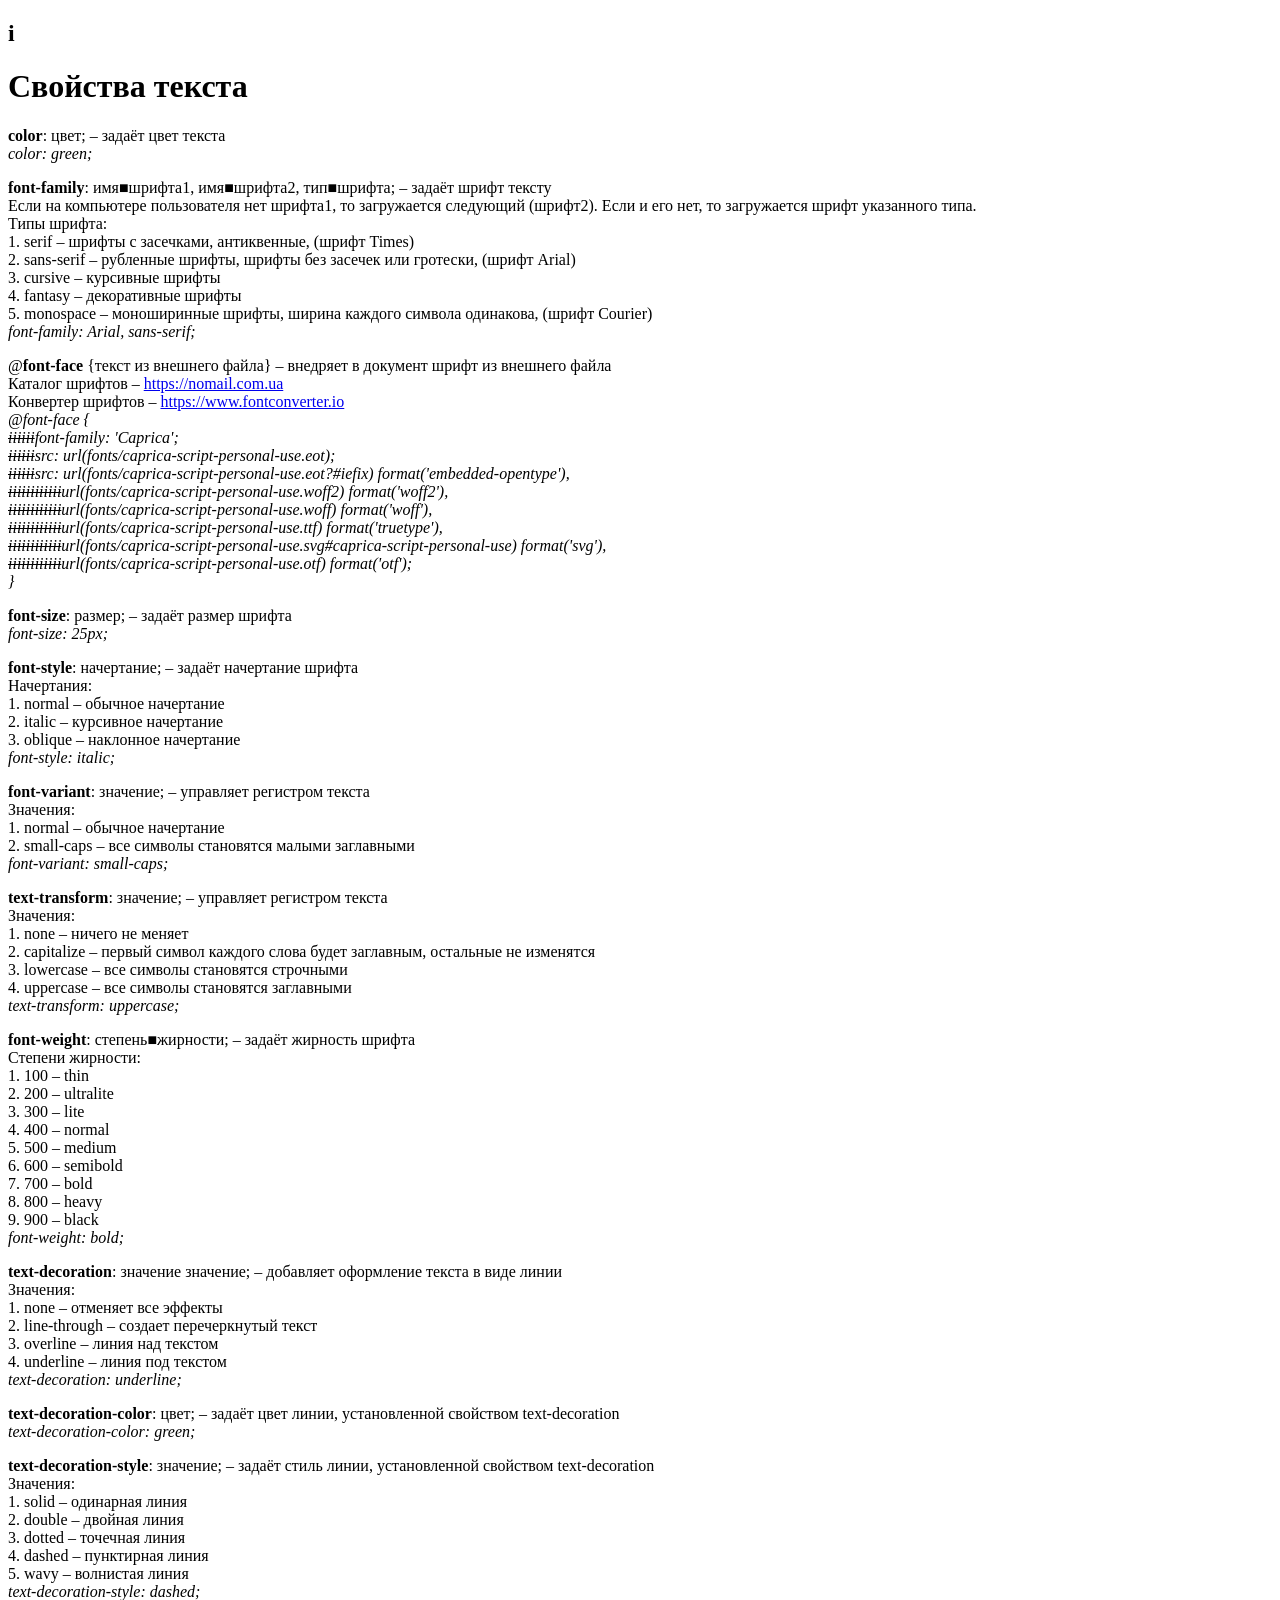
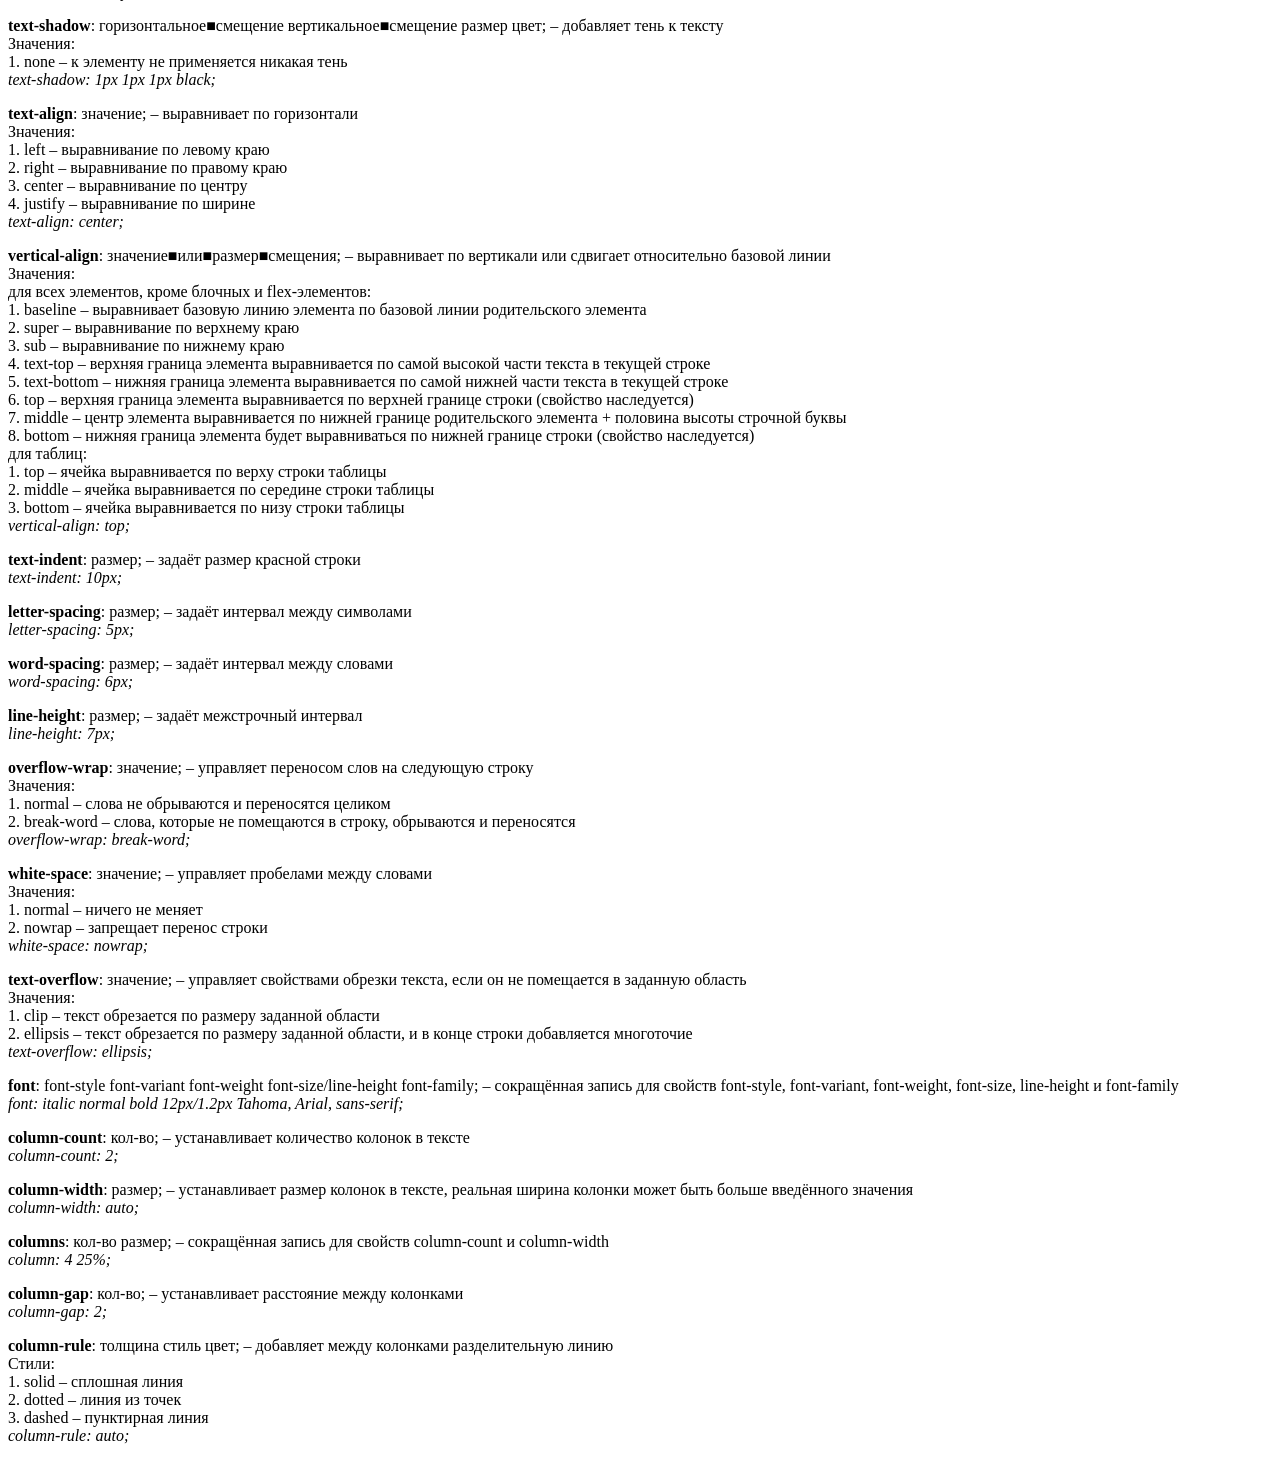
==== text.html @ 32b03953 "Add files via upload" ====
<!DOCTYPE html><html><head><meta charset='utf-8'><meta name='viewport' content='width=device-width, initial-scale=1.0, maximum-scale=1.0, user-scalable=0'><title>Свойства текста</title><link rel='stylesheet' href='../css/style(сокращённая).css'><link rel='icon' href='../img/favicon.ico'></head><body><a class='close' href='../index.html'><u></u><u></u></a><a class='button' href='#home'><u class='u'></u><u class='u2'></u><u class='u3'></u></a><h2 id='home'>i</h2><h1>Свойства текста</h1><p><b>color</b>: цвет; – задаёт цвет текста<br><i>color: green;</i></p><p><b>font-family</b>: имя■шрифта1, имя■шрифта2, тип■шрифта; – задаёт шрифт тексту<br>Если на компьютере пользователя нет шрифта1, то загружается следующий (шрифт2). Если и его нет, то загружается шрифт указанного типа.<br>Типы шрифта:<br>1. serif – шрифты с засечками, антиквенные, (шрифт Times)<br>2. sans-serif – рубленные шрифты, шрифты без засечек или гротески, (шрифт Arial)<br>3. cursive – курсивные шрифты<br>4. fantasy – декоративные шрифты<br>5. monospace – моноширинные шрифты, ширина каждого символа одинакова, (шрифт Courier)<br><i>font-family: Arial, sans-serif;</i></p><p>@<b>font-face</b> {текст из внешнего файла} – внедряет в документ шрифт из внешнего файла<br>Каталог шрифтов – <a target='_blank' href='https://nomail.com.ua'>https://nomail.com.ua</a><br>Конвертер шрифтов – <a target='_blank' href='https://www.fontconverter.io'>https://www.fontconverter.io</a><br><i>@font-face {<br><s>iiiiii</s>font-family: 'Caprica';<br><s>iiiiii</s>src: url(fonts/caprica-script-personal-use.eot);<br><s>iiiiii</s>src: url(fonts/caprica-script-personal-use.eot?#iefix) format('embedded-opentype'),<br><s>iiiiiiiiiiii</s>url(fonts/caprica-script-personal-use.woff2) format('woff2'),<br><s>iiiiiiiiiiii</s>url(fonts/caprica-script-personal-use.woff) format('woff'),<br><s>iiiiiiiiiiii</s>url(fonts/caprica-script-personal-use.ttf) format('truetype'),<br><s>iiiiiiiiiiii</s>url(fonts/caprica-script-personal-use.svg#caprica-script-personal-use) format('svg'),<br><s>iiiiiiiiiiii</s>url(fonts/caprica-script-personal-use.otf) format('otf');<br>}</i></p><p><b>font-size</b>: размер; – задаёт размер шрифта<br><i>font-size: 25px;</i></p><p><b>font-style</b>: начертание; – задаёт начертание шрифта<br>Начертания:<br>1. normal – обычное начертание<br>2. italic – курсивное начертание<br>3. oblique – наклонное начертание<br><i>font-style: italic;</i></p><p><b>font-variant</b>: значение; – управляет регистром текста<br>Значения:<br>1. normal – обычное начертание<br>2. small-caps – все символы становятся малыми заглавными<br><i>font-variant: small-caps;</i></p><p><b>text-transform</b>: значение; – управляет регистром текста<br>Значения:<br>1. none – ничего не меняет<br>2. capitalize – первый символ каждого слова будет заглавным, остальные не изменятся<br>3. lowercase – все символы становятся строчными<br>4. uppercase – все символы становятся заглавными<br><i>text-transform: uppercase;</i></p><p><b>font-weight</b>: степень■жирности; – задаёт жирность шрифта<br>Степени жирности:<br>1. 100 – thin<br>2. 200 – ultralite<br>3. 300 – lite<br>4. 400 – normal<br>5. 500 – medium<br>6. 600 – semibold<br>7. 700 – bold<br>8. 800 – heavy<br>9. 900 – black<br><i>font-weight: bold;</i></p><p><b>text-decoration</b>: значение значение; – добавляет оформление текста в виде линии<br>Значения:<br>1. none – отменяет все эффекты<br>2. line-through – создает перечеркнутый текст<br>3. overline – линия над текстом<br>4. underline – линия под текстом<br><i>text-decoration: underline;</i></p><p><b>text-decoration-color</b>: цвет; – задаёт цвет линии, установленной свойством text-decoration<br><i>text-decoration-color: green;</i></p><p><b>text-decoration-style</b>: значение; – задаёт стиль линии, установленной свойством text-decoration<br>Значения:<br>1. solid – одинарная линия<br>2. double – двойная линия<br>3. dotted – точечная линия<br>4. dashed – пунктирная линия<br>5. wavy – волнистая линия<br><i>text-decoration-style: dashed;</i></p><p><b>text-shadow</b>: горизонтальное■смещение вертикальное■смещение размер цвет; – добавляет тень к тексту<br>Значения:<br>1. none – к элементу не применяется никакая тень<br><i>text-shadow: 1px 1px 1px black;</i></p><p><b>text-align</b>: значение; – выравнивает по горизонтали<br>Значения:<br>1. left – выравнивание по левому краю<br>2. right – выравнивание по правому краю<br>3. center – выравнивание по центру<br>4. justify – выравнивание по ширине<br><i>text-align: center;</i></p><p><b>vertical-align</b>: значение■<wbr>или■<wbr>размер■<wbr>смещения; – выравнивает по вертикали или сдвигает относительно базовой линии<br>Значения:<br>для всех элементов, кроме блочных и flex-элементов:<br>1. baseline – выравнивает базовую линию элемента по базовой линии родительского элемента<br>2. super – выравнивание по верхнему краю<br>3. sub – выравнивание по нижнему краю<br>4. text-top – верхняя граница элемента выравнивается по самой высокой части текста в текущей строке<br>5. text-bottom – нижняя граница элемента выравнивается по самой нижней части текста в текущей строке<br>6. top – верхняя граница элемента выравнивается по верхней границе строки (свойство наследуется)<br>7. middle – центр элемента выравнивается по нижней границе родительского элемента + половина высоты строчной буквы<br>8. bottom – нижняя граница элемента будет выравниваться по нижней границе строки (свойство наследуется)<br>для таблиц:<br>1. top – ячейка выравнивается по верху строки таблицы<br>2. middle – ячейка выравнивается по середине строки таблицы<br>3. bottom – ячейка выравнивается по низу строки таблицы<br><i>vertical-align: top;</i></p><p><b>text-indent</b>: размер; – задаёт размер красной строки<br><i>text-indent: 10px;</i></p><p><b>letter-spacing</b>: размер; – задаёт интервал между символами<br><i>letter-spacing: 5px;</i></p><p><b>word-spacing</b>: размер; – задаёт интервал между словами<br><i>word-spacing: 6px;</i></p><p><b>line-height</b>: размер; – задаёт межстрочный интервал<br><i>line-height: 7px;</i></p><p><b>overflow-wrap</b>: значение; – управляет переносом слов на следующую строку<br>Значения:<br>1. normal – слова не обрываются и переносятся целиком<br>2. break-word – слова, которые не помещаются в строку, обрываются и переносятся<br><i>overflow-wrap: break-word;</i></p><p><b>white-space</b>: значение; – управляет пробелами между словами<br>Значения:<br>1. normal – ничего не меняет<br>2. nowrap – запрещает перенос строки<br><i>white-space: nowrap;</i></p><p><b>text-overflow</b>: значение; – управляет свойствами обрезки текста, если он не помещается в заданную область<br>Значения:<br>1. clip – текст обрезается по размеру заданной области<br>2. ellipsis – текст обрезается по размеру заданной области, и в конце строки добавляется многоточие<br><i>text-overflow: ellipsis;</i></p><p><b>font</b>: font-style font-variant font-weight font-size/line-height font-family; – сокращённая запись для свойств font-style, font-variant, font-weight, font-size, line-height и font-family<br><i>font: italic normal bold 12px/1.2px Tahoma, Arial, sans-serif;</i></p><p><b>column-count</b>: кол-во; – устанавливает количество колонок в тексте<br><i>column-count: 2;</i></p><p><b>column-width</b>: размер; – устанавливает размер колонок в тексте, реальная ширина колонки может быть больше введённого значения<br><i>column-width: auto;</i></p><p><b>columns</b>: кол-во размер; – сокращённая запись для свойств column-count и column-width<br><i>column: 4 25%;</i></p><p><b>column-gap</b>: кол-во; – устанавливает расстояние между колонками<br><i>column-gap: 2;</i></p><p><b>column-rule</b>: толщина стиль цвет; – добавляет между колонками разделительную линию<br>Стили:<br>1. solid – сплошная линия<br>2. dotted – линия из точек<br>3. dashed – пунктирная линия<br><i>column-rule: auto;</i></p></body></html>
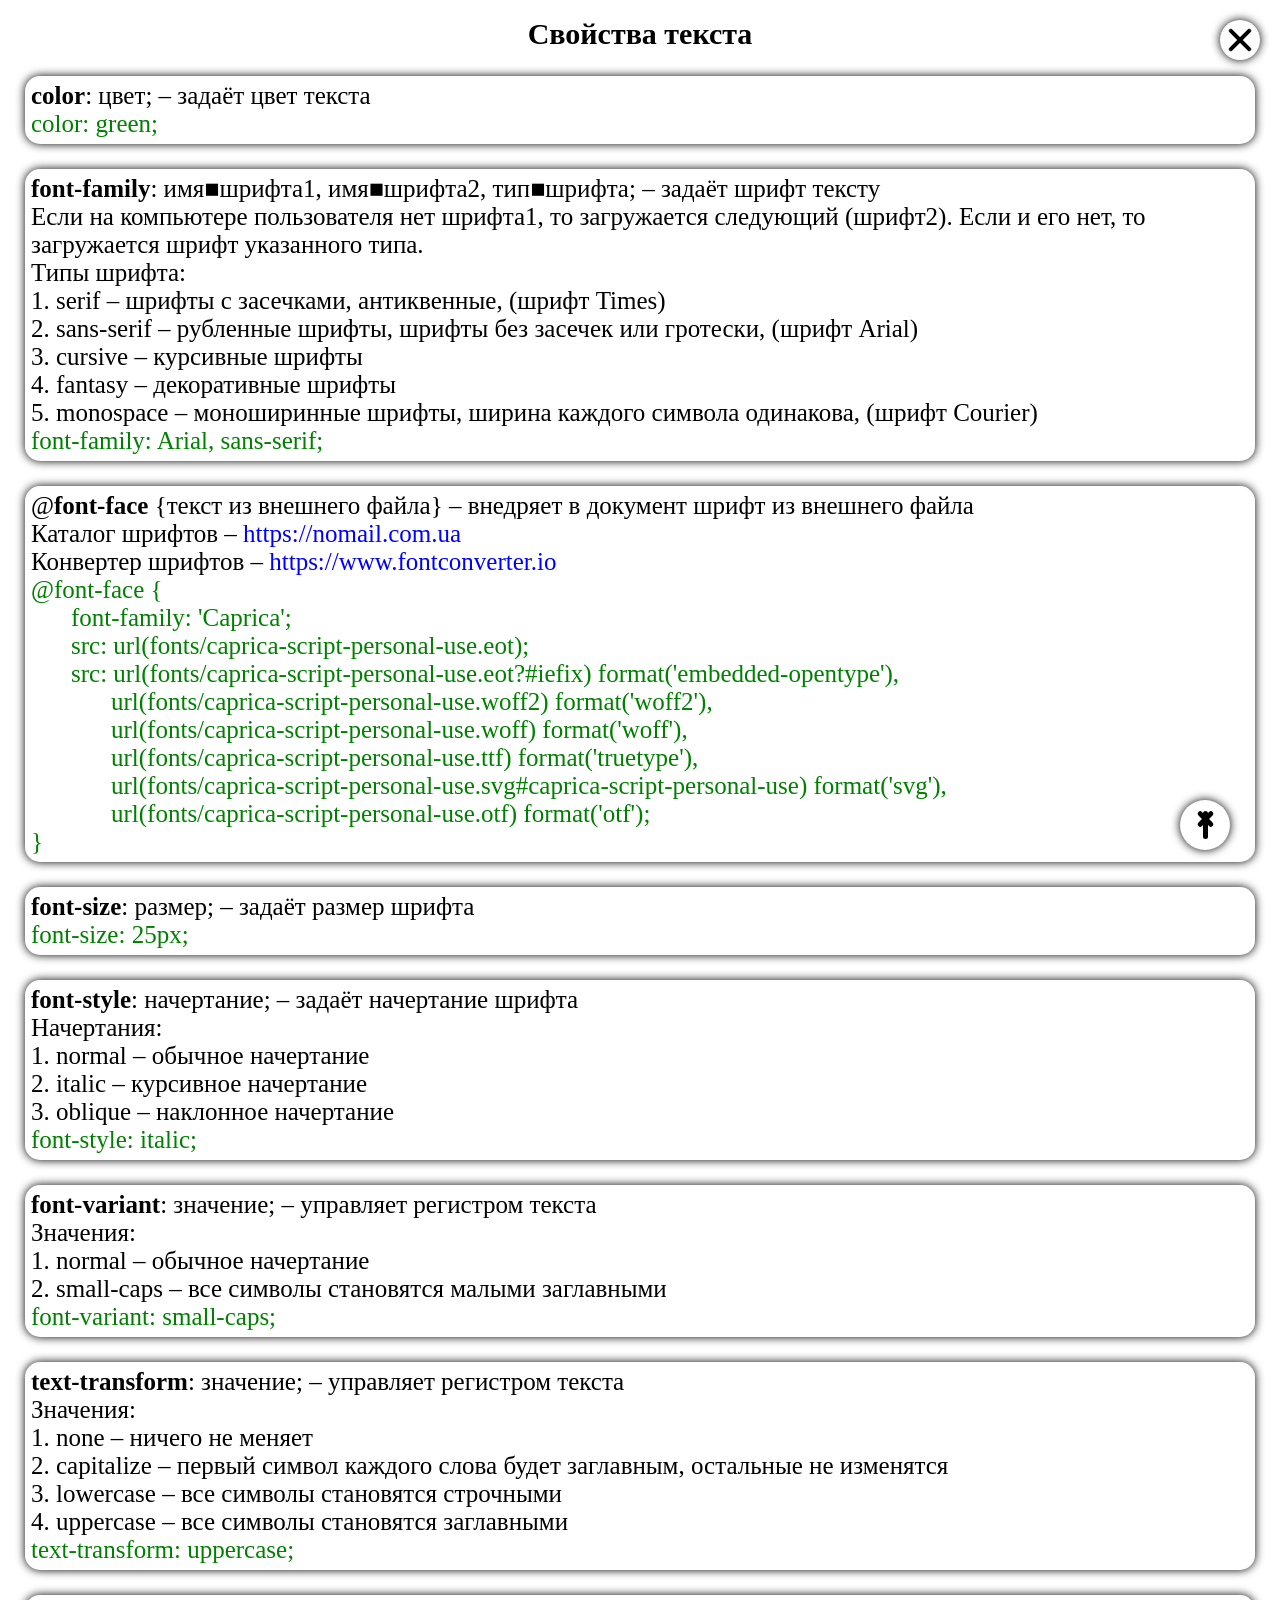
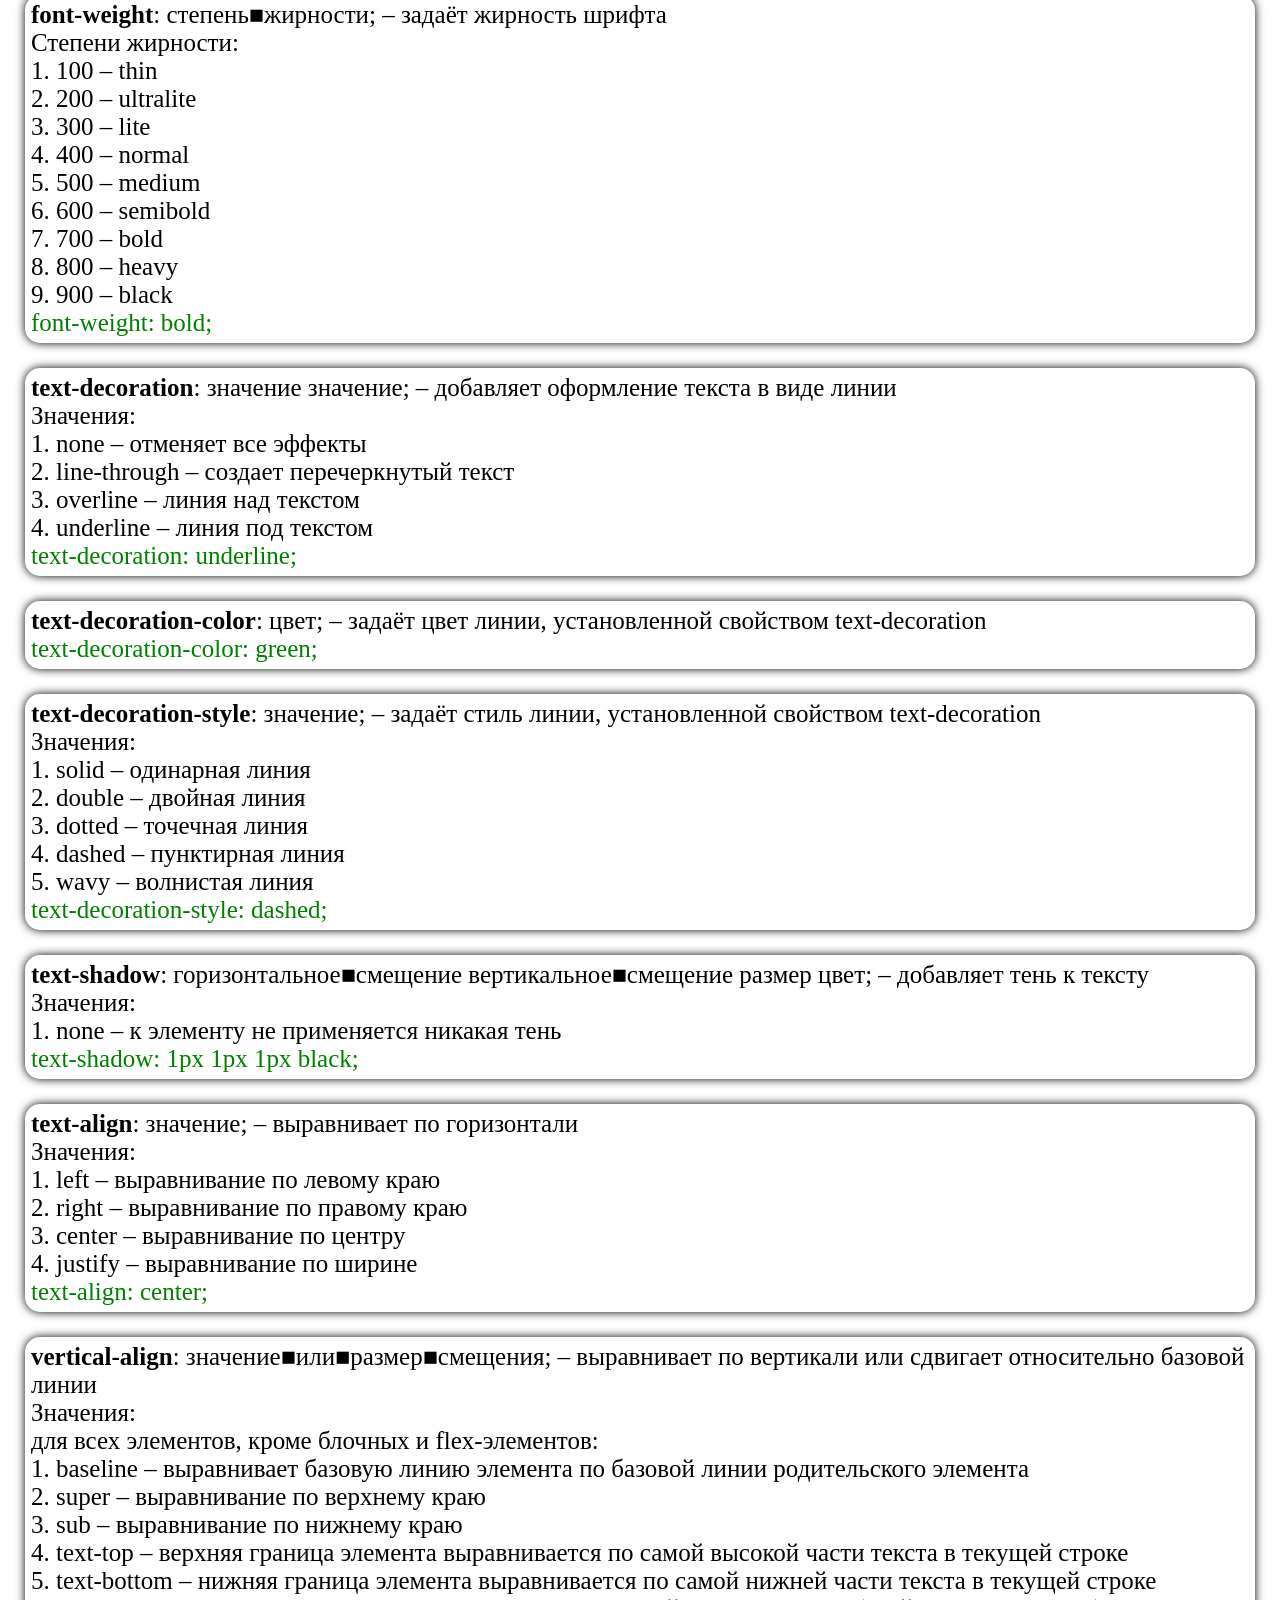
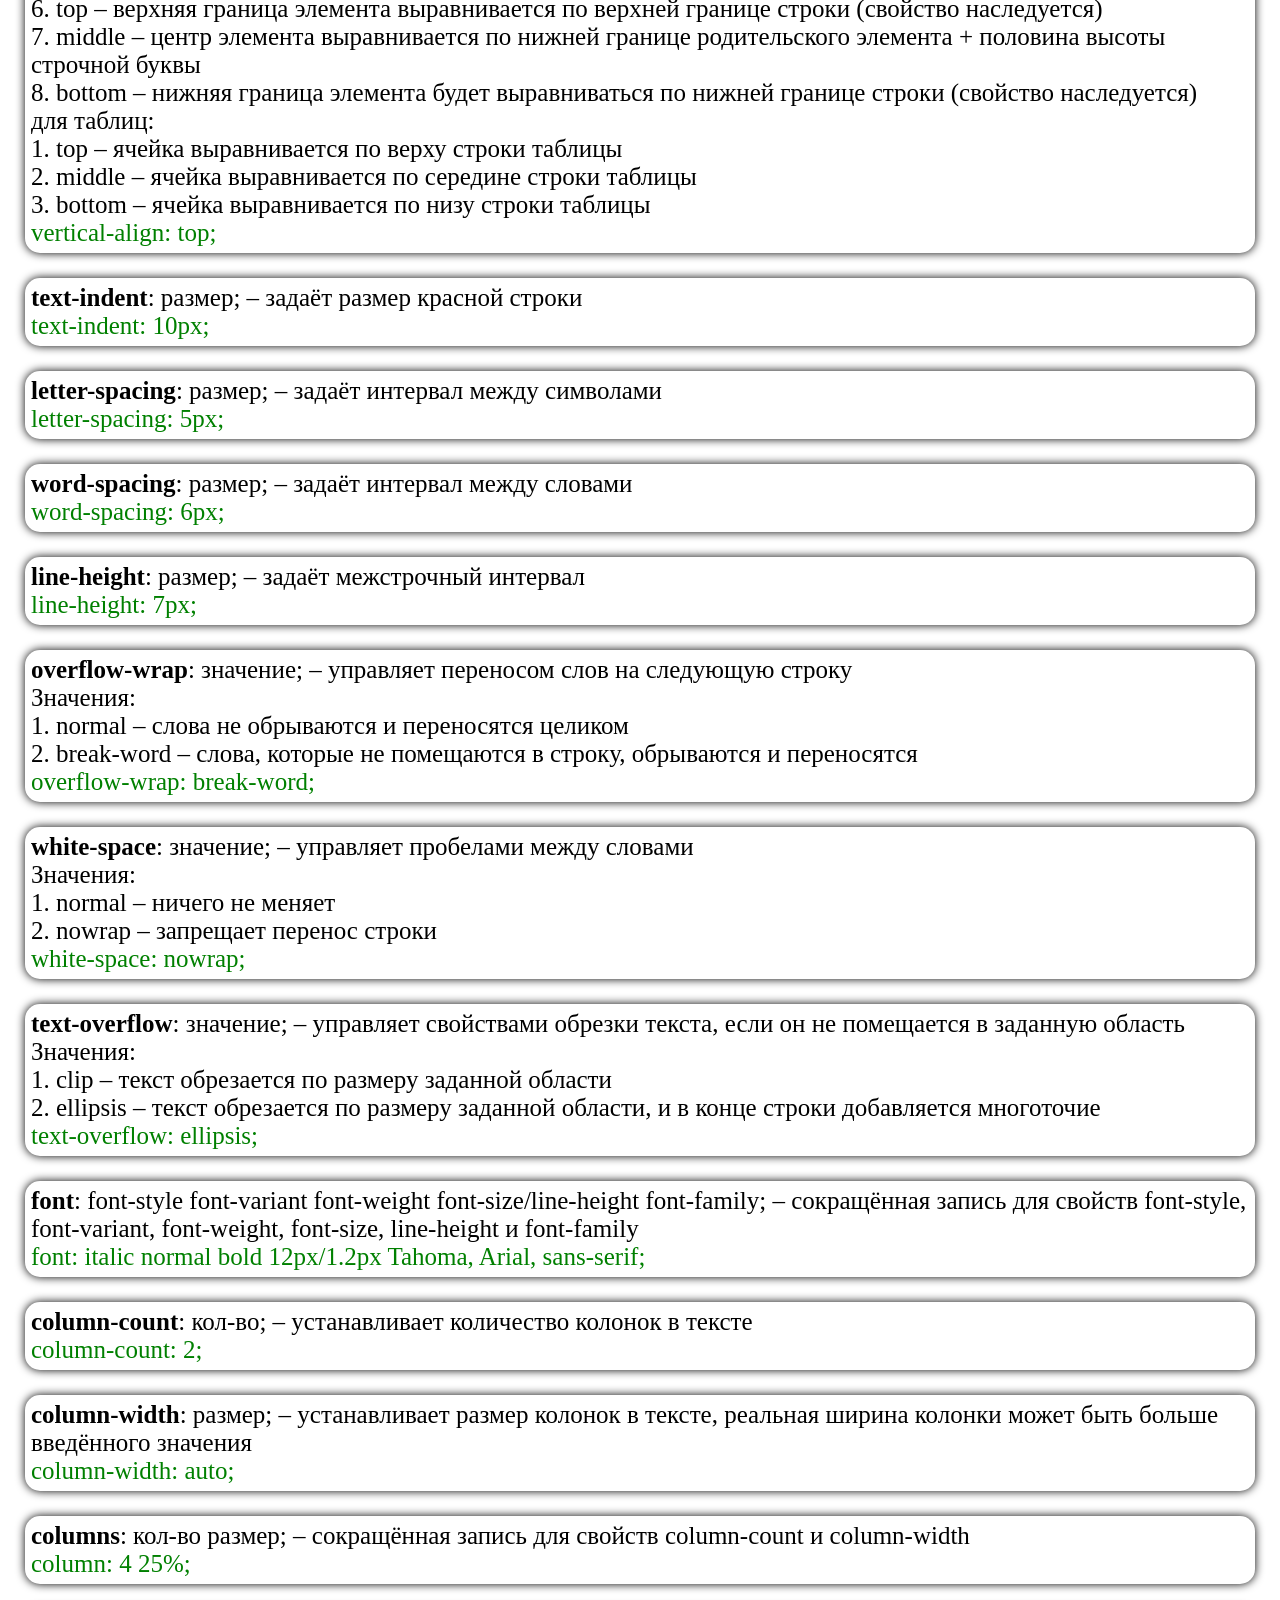
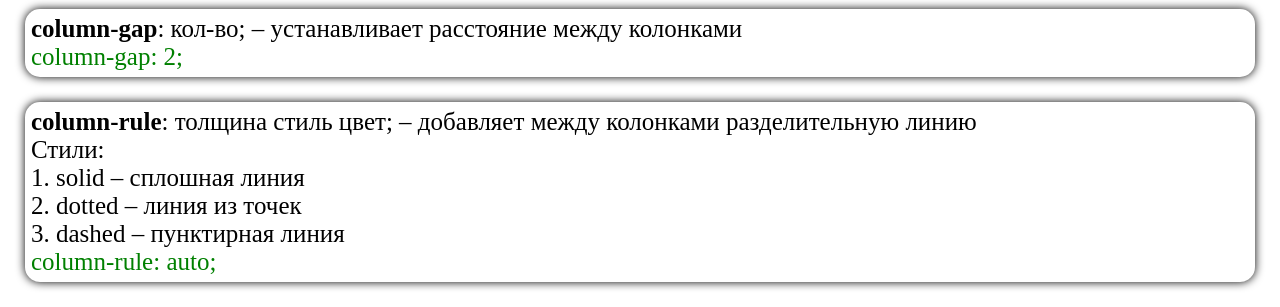
==== commit 5c420c78: "Add files via upload" ====
--- a/text.html
+++ b/text.html
@@ -1 +1 @@
-<!DOCTYPE html><html><head><meta charset='utf-8'><meta name='viewport' content='width=device-width, initial-scale=1.0, maximum-scale=1.0, user-scalable=0'><title>Свойства текста</title><link rel='stylesheet' href='../css/style(сокращённая).css'><link rel='icon' href='../img/favicon.ico'></head><body><a class='close' href='../index.html'><u></u><u></u></a><a class='button' href='#home'><u class='u'></u><u class='u2'></u><u class='u3'></u></a><h2 id='home'>i</h2><h1>Свойства текста</h1><p><b>color</b>: цвет; – задаёт цвет текста<br><i>color: green;</i></p><p><b>font-family</b>: имя■шрифта1, имя■шрифта2, тип■шрифта; – задаёт шрифт тексту<br>Если на компьютере пользователя нет шрифта1, то загружается следующий (шрифт2). Если и его нет, то загружается шрифт указанного типа.<br>Типы шрифта:<br>1. serif – шрифты с засечками, антиквенные, (шрифт Times)<br>2. sans-serif – рубленные шрифты, шрифты без засечек или гротески, (шрифт Arial)<br>3. cursive – курсивные шрифты<br>4. fantasy – декоративные шрифты<br>5. monospace – моноширинные шрифты, ширина каждого символа одинакова, (шрифт Courier)<br><i>font-family: Arial, sans-serif;</i></p><p>@<b>font-face</b> {текст из внешнего файла} – внедряет в документ шрифт из внешнего файла<br>Каталог шрифтов – <a target='_blank' href='https://nomail.com.ua'>https://nomail.com.ua</a><br>Конвертер шрифтов – <a target='_blank' href='https://www.fontconverter.io'>https://www.fontconverter.io</a><br><i>@font-face {<br><s>iiiiii</s>font-family: 'Caprica';<br><s>iiiiii</s>src: url(fonts/caprica-script-personal-use.eot);<br><s>iiiiii</s>src: url(fonts/caprica-script-personal-use.eot?#iefix) format('embedded-opentype'),<br><s>iiiiiiiiiiii</s>url(fonts/caprica-script-personal-use.woff2) format('woff2'),<br><s>iiiiiiiiiiii</s>url(fonts/caprica-script-personal-use.woff) format('woff'),<br><s>iiiiiiiiiiii</s>url(fonts/caprica-script-personal-use.ttf) format('truetype'),<br><s>iiiiiiiiiiii</s>url(fonts/caprica-script-personal-use.svg#caprica-script-personal-use) format('svg'),<br><s>iiiiiiiiiiii</s>url(fonts/caprica-script-personal-use.otf) format('otf');<br>}</i></p><p><b>font-size</b>: размер; – задаёт размер шрифта<br><i>font-size: 25px;</i></p><p><b>font-style</b>: начертание; – задаёт начертание шрифта<br>Начертания:<br>1. normal – обычное начертание<br>2. italic – курсивное начертание<br>3. oblique – наклонное начертание<br><i>font-style: italic;</i></p><p><b>font-variant</b>: значение; – управляет регистром текста<br>Значения:<br>1. normal – обычное начертание<br>2. small-caps – все символы становятся малыми заглавными<br><i>font-variant: small-caps;</i></p><p><b>text-transform</b>: значение; – управляет регистром текста<br>Значения:<br>1. none – ничего не меняет<br>2. capitalize – первый символ каждого слова будет заглавным, остальные не изменятся<br>3. lowercase – все символы становятся строчными<br>4. uppercase – все символы становятся заглавными<br><i>text-transform: uppercase;</i></p><p><b>font-weight</b>: степень■жирности; – задаёт жирность шрифта<br>Степени жирности:<br>1. 100 – thin<br>2. 200 – ultralite<br>3. 300 – lite<br>4. 400 – normal<br>5. 500 – medium<br>6. 600 – semibold<br>7. 700 – bold<br>8. 800 – heavy<br>9. 900 – black<br><i>font-weight: bold;</i></p><p><b>text-decoration</b>: значение значение; – добавляет оформление текста в виде линии<br>Значения:<br>1. none – отменяет все эффекты<br>2. line-through – создает перечеркнутый текст<br>3. overline – линия над текстом<br>4. underline – линия под текстом<br><i>text-decoration: underline;</i></p><p><b>text-decoration-color</b>: цвет; – задаёт цвет линии, установленной свойством text-decoration<br><i>text-decoration-color: green;</i></p><p><b>text-decoration-style</b>: значение; – задаёт стиль линии, установленной свойством text-decoration<br>Значения:<br>1. solid – одинарная линия<br>2. double – двойная линия<br>3. dotted – точечная линия<br>4. dashed – пунктирная линия<br>5. wavy – волнистая линия<br><i>text-decoration-style: dashed;</i></p><p><b>text-shadow</b>: горизонтальное■смещение вертикальное■смещение размер цвет; – добавляет тень к тексту<br>Значения:<br>1. none – к элементу не применяется никакая тень<br><i>text-shadow: 1px 1px 1px black;</i></p><p><b>text-align</b>: значение; – выравнивает по горизонтали<br>Значения:<br>1. left – выравнивание по левому краю<br>2. right – выравнивание по правому краю<br>3. center – выравнивание по центру<br>4. justify – выравнивание по ширине<br><i>text-align: center;</i></p><p><b>vertical-align</b>: значение■<wbr>или■<wbr>размер■<wbr>смещения; – выравнивает по вертикали или сдвигает относительно базовой линии<br>Значения:<br>для всех элементов, кроме блочных и flex-элементов:<br>1. baseline – выравнивает базовую линию элемента по базовой линии родительского элемента<br>2. super – выравнивание по верхнему краю<br>3. sub – выравнивание по нижнему краю<br>4. text-top – верхняя граница элемента выравнивается по самой высокой части текста в текущей строке<br>5. text-bottom – нижняя граница элемента выравнивается по самой нижней части текста в текущей строке<br>6. top – верхняя граница элемента выравнивается по верхней границе строки (свойство наследуется)<br>7. middle – центр элемента выравнивается по нижней границе родительского элемента + половина высоты строчной буквы<br>8. bottom – нижняя граница элемента будет выравниваться по нижней границе строки (свойство наследуется)<br>для таблиц:<br>1. top – ячейка выравнивается по верху строки таблицы<br>2. middle – ячейка выравнивается по середине строки таблицы<br>3. bottom – ячейка выравнивается по низу строки таблицы<br><i>vertical-align: top;</i></p><p><b>text-indent</b>: размер; – задаёт размер красной строки<br><i>text-indent: 10px;</i></p><p><b>letter-spacing</b>: размер; – задаёт интервал между символами<br><i>letter-spacing: 5px;</i></p><p><b>word-spacing</b>: размер; – задаёт интервал между словами<br><i>word-spacing: 6px;</i></p><p><b>line-height</b>: размер; – задаёт межстрочный интервал<br><i>line-height: 7px;</i></p><p><b>overflow-wrap</b>: значение; – управляет переносом слов на следующую строку<br>Значения:<br>1. normal – слова не обрываются и переносятся целиком<br>2. break-word – слова, которые не помещаются в строку, обрываются и переносятся<br><i>overflow-wrap: break-word;</i></p><p><b>white-space</b>: значение; – управляет пробелами между словами<br>Значения:<br>1. normal – ничего не меняет<br>2. nowrap – запрещает перенос строки<br><i>white-space: nowrap;</i></p><p><b>text-overflow</b>: значение; – управляет свойствами обрезки текста, если он не помещается в заданную область<br>Значения:<br>1. clip – текст обрезается по размеру заданной области<br>2. ellipsis – текст обрезается по размеру заданной области, и в конце строки добавляется многоточие<br><i>text-overflow: ellipsis;</i></p><p><b>font</b>: font-style font-variant font-weight font-size/line-height font-family; – сокращённая запись для свойств font-style, font-variant, font-weight, font-size, line-height и font-family<br><i>font: italic normal bold 12px/1.2px Tahoma, Arial, sans-serif;</i></p><p><b>column-count</b>: кол-во; – устанавливает количество колонок в тексте<br><i>column-count: 2;</i></p><p><b>column-width</b>: размер; – устанавливает размер колонок в тексте, реальная ширина колонки может быть больше введённого значения<br><i>column-width: auto;</i></p><p><b>columns</b>: кол-во размер; – сокращённая запись для свойств column-count и column-width<br><i>column: 4 25%;</i></p><p><b>column-gap</b>: кол-во; – устанавливает расстояние между колонками<br><i>column-gap: 2;</i></p><p><b>column-rule</b>: толщина стиль цвет; – добавляет между колонками разделительную линию<br>Стили:<br>1. solid – сплошная линия<br>2. dotted – линия из точек<br>3. dashed – пунктирная линия<br><i>column-rule: auto;</i></p></body></html>+<!DOCTYPE html><html><head><meta charset='utf-8'><meta name='viewport' content='width=device-width, initial-scale=1.0, maximum-scale=1.0, user-scalable=0'><title>Свойства текста</title><link rel='stylesheet' href='s.css'><link rel='icon' href='../img/favicon.ico'></head><body><a class='close' href='../index.html'><u></u><u></u></a><a class='button' href='#home'><u class='u'></u><u class='u2'></u><u class='u3'></u></a><h2 id='home'>i</h2><h1>Свойства текста</h1><p><b>color</b>: цвет; – задаёт цвет текста<br><i>color: green;</i></p><p><b>font-family</b>: имя■шрифта1, имя■шрифта2, тип■шрифта; – задаёт шрифт тексту<br>Если на компьютере пользователя нет шрифта1, то загружается следующий (шрифт2). Если и его нет, то загружается шрифт указанного типа.<br>Типы шрифта:<br>1. serif – шрифты с засечками, антиквенные, (шрифт Times)<br>2. sans-serif – рубленные шрифты, шрифты без засечек или гротески, (шрифт Arial)<br>3. cursive – курсивные шрифты<br>4. fantasy – декоративные шрифты<br>5. monospace – моноширинные шрифты, ширина каждого символа одинакова, (шрифт Courier)<br><i>font-family: Arial, sans-serif;</i></p><p>@<b>font-face</b> {текст из внешнего файла} – внедряет в документ шрифт из внешнего файла<br>Каталог шрифтов – <a target='_blank' href='https://nomail.com.ua'>https://nomail.com.ua</a><br>Конвертер шрифтов – <a target='_blank' href='https://www.fontconverter.io'>https://www.fontconverter.io</a><br><i>@font-face {<br><s>iiiiii</s>font-family: 'Caprica';<br><s>iiiiii</s>src: url(fonts/caprica-script-personal-use.eot);<br><s>iiiiii</s>src: url(fonts/caprica-script-personal-use.eot?#iefix) format('embedded-opentype'),<br><s>iiiiiiiiiiii</s>url(fonts/caprica-script-personal-use.woff2) format('woff2'),<br><s>iiiiiiiiiiii</s>url(fonts/caprica-script-personal-use.woff) format('woff'),<br><s>iiiiiiiiiiii</s>url(fonts/caprica-script-personal-use.ttf) format('truetype'),<br><s>iiiiiiiiiiii</s>url(fonts/caprica-script-personal-use.svg#caprica-script-personal-use) format('svg'),<br><s>iiiiiiiiiiii</s>url(fonts/caprica-script-personal-use.otf) format('otf');<br>}</i></p><p><b>font-size</b>: размер; – задаёт размер шрифта<br><i>font-size: 25px;</i></p><p><b>font-style</b>: начертание; – задаёт начертание шрифта<br>Начертания:<br>1. normal – обычное начертание<br>2. italic – курсивное начертание<br>3. oblique – наклонное начертание<br><i>font-style: italic;</i></p><p><b>font-variant</b>: значение; – управляет регистром текста<br>Значения:<br>1. normal – обычное начертание<br>2. small-caps – все символы становятся малыми заглавными<br><i>font-variant: small-caps;</i></p><p><b>text-transform</b>: значение; – управляет регистром текста<br>Значения:<br>1. none – ничего не меняет<br>2. capitalize – первый символ каждого слова будет заглавным, остальные не изменятся<br>3. lowercase – все символы становятся строчными<br>4. uppercase – все символы становятся заглавными<br><i>text-transform: uppercase;</i></p><p><b>font-weight</b>: степень■жирности; – задаёт жирность шрифта<br>Степени жирности:<br>1. 100 – thin<br>2. 200 – ultralite<br>3. 300 – lite<br>4. 400 – normal<br>5. 500 – medium<br>6. 600 – semibold<br>7. 700 – bold<br>8. 800 – heavy<br>9. 900 – black<br><i>font-weight: bold;</i></p><p><b>text-decoration</b>: значение значение; – добавляет оформление текста в виде линии<br>Значения:<br>1. none – отменяет все эффекты<br>2. line-through – создает перечеркнутый текст<br>3. overline – линия над текстом<br>4. underline – линия под текстом<br><i>text-decoration: underline;</i></p><p><b>text-decoration-color</b>: цвет; – задаёт цвет линии, установленной свойством text-decoration<br><i>text-decoration-color: green;</i></p><p><b>text-decoration-style</b>: значение; – задаёт стиль линии, установленной свойством text-decoration<br>Значения:<br>1. solid – одинарная линия<br>2. double – двойная линия<br>3. dotted – точечная линия<br>4. dashed – пунктирная линия<br>5. wavy – волнистая линия<br><i>text-decoration-style: dashed;</i></p><p><b>text-shadow</b>: горизонтальное■смещение вертикальное■смещение размер цвет; – добавляет тень к тексту<br>Значения:<br>1. none – к элементу не применяется никакая тень<br><i>text-shadow: 1px 1px 1px black;</i></p><p><b>text-align</b>: значение; – выравнивает по горизонтали<br>Значения:<br>1. left – выравнивание по левому краю<br>2. right – выравнивание по правому краю<br>3. center – выравнивание по центру<br>4. justify – выравнивание по ширине<br><i>text-align: center;</i></p><p><b>vertical-align</b>: значение■<wbr>или■<wbr>размер■<wbr>смещения; – выравнивает по вертикали или сдвигает относительно базовой линии<br>Значения:<br>для всех элементов, кроме блочных и flex-элементов:<br>1. baseline – выравнивает базовую линию элемента по базовой линии родительского элемента<br>2. super – выравнивание по верхнему краю<br>3. sub – выравнивание по нижнему краю<br>4. text-top – верхняя граница элемента выравнивается по самой высокой части текста в текущей строке<br>5. text-bottom – нижняя граница элемента выравнивается по самой нижней части текста в текущей строке<br>6. top – верхняя граница элемента выравнивается по верхней границе строки (свойство наследуется)<br>7. middle – центр элемента выравнивается по нижней границе родительского элемента + половина высоты строчной буквы<br>8. bottom – нижняя граница элемента будет выравниваться по нижней границе строки (свойство наследуется)<br>для таблиц:<br>1. top – ячейка выравнивается по верху строки таблицы<br>2. middle – ячейка выравнивается по середине строки таблицы<br>3. bottom – ячейка выравнивается по низу строки таблицы<br><i>vertical-align: top;</i></p><p><b>text-indent</b>: размер; – задаёт размер красной строки<br><i>text-indent: 10px;</i></p><p><b>letter-spacing</b>: размер; – задаёт интервал между символами<br><i>letter-spacing: 5px;</i></p><p><b>word-spacing</b>: размер; – задаёт интервал между словами<br><i>word-spacing: 6px;</i></p><p><b>line-height</b>: размер; – задаёт межстрочный интервал<br><i>line-height: 7px;</i></p><p><b>overflow-wrap</b>: значение; – управляет переносом слов на следующую строку<br>Значения:<br>1. normal – слова не обрываются и переносятся целиком<br>2. break-word – слова, которые не помещаются в строку, обрываются и переносятся<br><i>overflow-wrap: break-word;</i></p><p><b>white-space</b>: значение; – управляет пробелами между словами<br>Значения:<br>1. normal – ничего не меняет<br>2. nowrap – запрещает перенос строки<br><i>white-space: nowrap;</i></p><p><b>text-overflow</b>: значение; – управляет свойствами обрезки текста, если он не помещается в заданную область<br>Значения:<br>1. clip – текст обрезается по размеру заданной области<br>2. ellipsis – текст обрезается по размеру заданной области, и в конце строки добавляется многоточие<br><i>text-overflow: ellipsis;</i></p><p><b>font</b>: font-style font-variant font-weight font-size/line-height font-family; – сокращённая запись для свойств font-style, font-variant, font-weight, font-size, line-height и font-family<br><i>font: italic normal bold 12px/1.2px Tahoma, Arial, sans-serif;</i></p><p><b>column-count</b>: кол-во; – устанавливает количество колонок в тексте<br><i>column-count: 2;</i></p><p><b>column-width</b>: размер; – устанавливает размер колонок в тексте, реальная ширина колонки может быть больше введённого значения<br><i>column-width: auto;</i></p><p><b>columns</b>: кол-во размер; – сокращённая запись для свойств column-count и column-width<br><i>column: 4 25%;</i></p><p><b>column-gap</b>: кол-во; – устанавливает расстояние между колонками<br><i>column-gap: 2;</i></p><p><b>column-rule</b>: толщина стиль цвет; – добавляет между колонками разделительную линию<br>Стили:<br>1. solid – сплошная линия<br>2. dotted – линия из точек<br>3. dashed – пунктирная линия<br><i>column-rule: auto;</i></p></body></html>
--- a/s.css
+++ b/s.css
@@ -0,0 +1 @@
+::-webkit-scrollbar{width:17px;}::-webkit-scrollbar-thumb{background:#00a47e;border-radius:9px;border:4px solid#fff;}::-webkit-scrollbar-thumb:hover{background:#00ce9e;}*{margin:0;font-size:25px;}main,nav,nav a,.close,.button{display:flex;}main{height:100vh;flex-direction:column;}h2,s{visibility:hidden;}h2{height:17px;}h1{text-align:center;font-size:30px;}nav{padding:0 0 25px 25px;flex:1 1 2%;flex-wrap:wrap;}p,nav a{margin:25px;padding:6px;border-radius:15px;box-shadow:0 0 10px#000;}nav a{margin:25px 25px0 0;white-space:nowrap;flex:1 0 25%;transition-duration:.25s;}nav a:hover{box-shadow:0 0 10px green;color:green;background:rgba(0,255,190,.25);transform:scale(1.05);}u{margin:auto;text-decoration:none;}.close,.button{display:flex;position:fixed;background:#fff;border-radius:50%;box-shadow:0 0 10px#000;justify-content:center;align-items:center;transition-duration:.25s;}.close{top:20px;right:20px;width:40px;height:40px;}.close:hover{box-shadow:0 0 10px darkred;background:#f9e3e2;transform:scale(1.15);}.close u,.button u{background:#000;border-radius:9px;}.close u,.u,.u2{transform:rotate(45deg);}.close u{width:30px;height:4px;position:fixed;}.close u:last-child,.u2{transform:rotate(-45deg);}.close:hover u{background:red;}.button{right:50px;bottom:50px;width:50px;height:50px;}.button:hover{box-shadow: 0 0 10px darkblue;background:#9cdaff;transform:scale(1.15);}.button u{width:5px;}.button:hover u{background:blue;}.u,.u2{height:20px;position:absolute;top:9.05px;}.u{margin:0 10.8px0 0;}.u2{margin:0 0 10.8px;}.u3{height:27.5px;}p u{display:block;}.i,i{color:green;}.i{cursor:wait;}i{font-style:normal;}a{color:blue;text-decoration:none;}a:hover{color:#cd00cd;}s{font-size:24px;}@media(max-width:900px){*{-webkit-user-select:none;-khtml-user-select:none;-moz-user-select:none;-ms-user-select:none;user-select:none;}}@media(min-width:800px){#div4,#div5,#div9,#div10{flex:1 0 40%;}#div4:hover,#div5:hover,#div9:hover,#div10:hover{transform:scale(1.0325);}}@media(max-width:800px){#div1,#div2,#div3,#div4,#div5,#div6,#div7,#div8,#div9,#div10{flex:1 0 40%;}#div11,#div12,#div13{flex:1 0 28%;}}@media(max-width:718px){#div13:hover{transform:scale(1.025);}}@media(max-width:530px){#div1,#div2,#div3,#div4,#div5,#div6,#div7,#div8,#div9,#div10,#div11,#div12,#div13{flex:1 0 80%;}#div13:hover{transform:scale(1.05);}}@media(max-width:400px){h1{font-size:25px;}s{font-size:19px;}*{font-size:20px;}}
